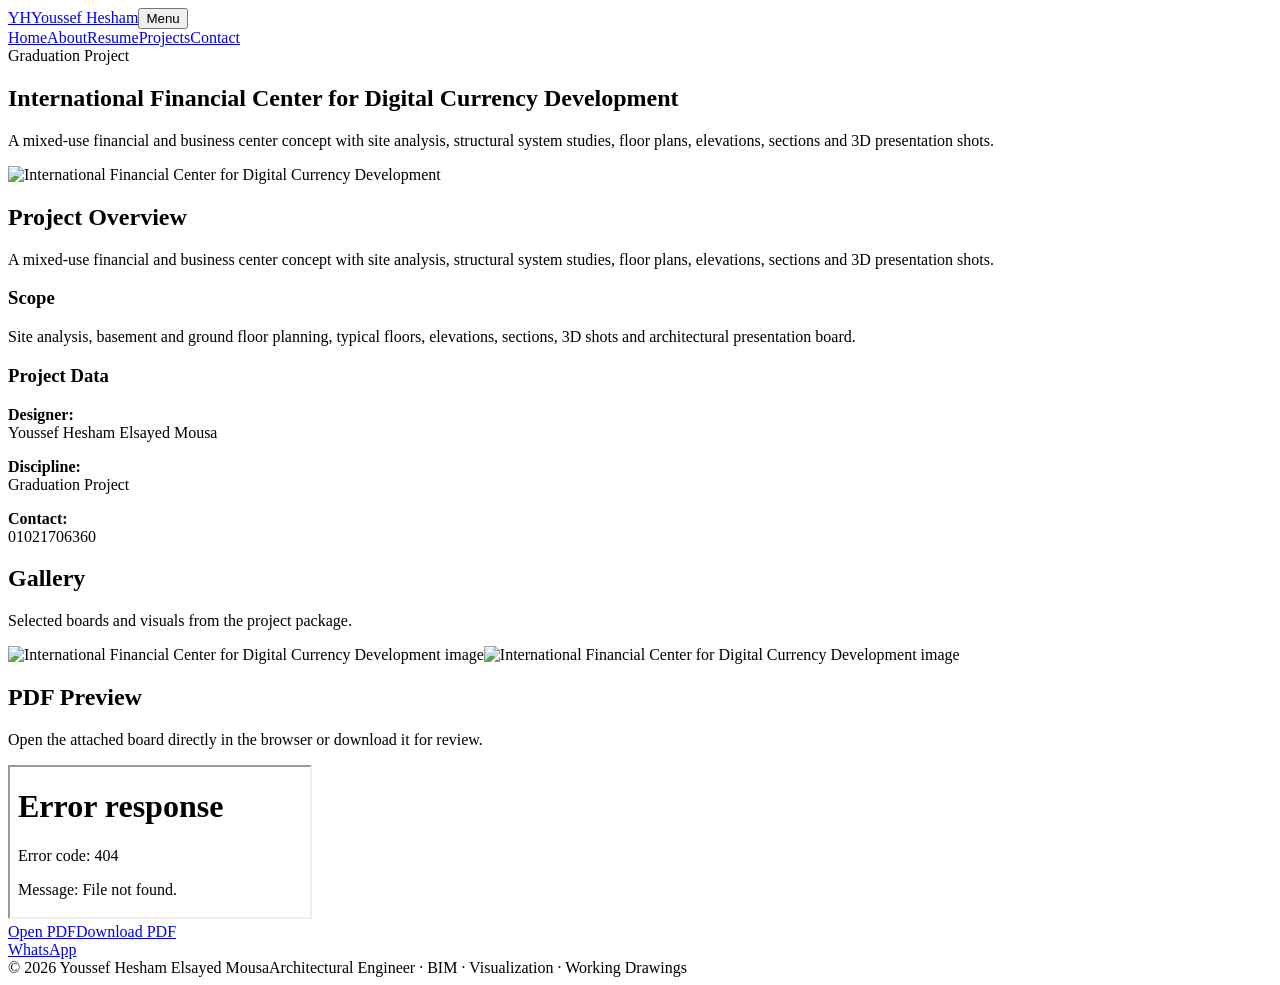
==== project-graduation.html @ c103f19c "Add files via upload" ====
<!doctype html><html lang="en"><head><meta charset="utf-8"><meta name="viewport" content="width=device-width, initial-scale=1"><title>International Financial Center for Digital Currency Development | Youssef Hesham</title><meta name="description" content="Architectural portfolio of Youssef Hesham Elsayed Mousa."><link rel="stylesheet" href="css/style.css"></head><body><header class="nav"><div class="container nav-inner"><a class="brand" href="index.html"><span class="brand-mark">YH</span><span>Youssef Hesham</span></a><button class="menu-btn" data-menu>Menu</button><nav class="nav-links" data-links><a href="index.html">Home</a><a href="about.html">About</a><a href="resume.html">Resume</a><a href="projects.html">Projects</a><a href="contact.html">Contact</a></nav></div></header><main><section class="page-hero"><div class="container page-title reveal"><span class="eyebrow">Graduation Project</span><h1>International Financial Center for Digital Currency Development</h1><p class="lead">A mixed-use financial and business center concept with site analysis, structural system studies, floor plans, elevations, sections and 3D presentation shots.</p><div class="project-hero-img reveal"><img src="assets/images/graduation-board.jpg" alt="International Financial Center for Digital Currency Development"></div></div></section><section class="section"><div class="container project-layout"><div class="panel reveal"><h2>Project Overview</h2><p>A mixed-use financial and business center concept with site analysis, structural system studies, floor plans, elevations, sections and 3D presentation shots.</p><h3>Scope</h3><p>Site analysis, basement and ground floor planning, typical floors, elevations, sections, 3D shots and architectural presentation board.</p></div><aside class="panel side-card reveal"><h3>Project Data</h3><p><strong>Designer:</strong><br>Youssef Hesham Elsayed Mousa</p><p><strong>Discipline:</strong><br>Graduation Project</p><p><strong>Contact:</strong><br>01021706360</p></aside></div></section><section class="section"><div class="container"><div class="section-head reveal"><h2>Gallery</h2><p>Selected boards and visuals from the project package.</p></div><div class="gallery"><img src="assets/images/graduation-board.jpg" alt="International Financial Center for Digital Currency Development image"><img src="assets/images/graduation-board.jpg" alt="International Financial Center for Digital Currency Development image"></div></div></section><section class="section"><div class="container"><div class="section-head reveal"><h2>PDF Preview</h2><p>Open the attached board directly in the browser or download it for review.</p></div><iframe class="pdf-frame reveal" src="assets/pdf/project-03.pdf"></iframe><div class="hero-actions"><a class="btn dark" href="assets/pdf/project-03.pdf" target="_blank">Open PDF</a><a class="btn light" href="assets/pdf/project-03.pdf" download>Download PDF</a></div></div></section></main><a class="whatsapp" href="https://wa.me/201021706360" target="_blank" rel="noopener">WhatsApp</a><footer class="footer"><div class="container footer-inner"><span>© 2026 Youssef Hesham Elsayed Mousa</span><span>Architectural Engineer · BIM · Visualization · Working Drawings</span></div></footer><script src="js/main.js"></script></body></html>
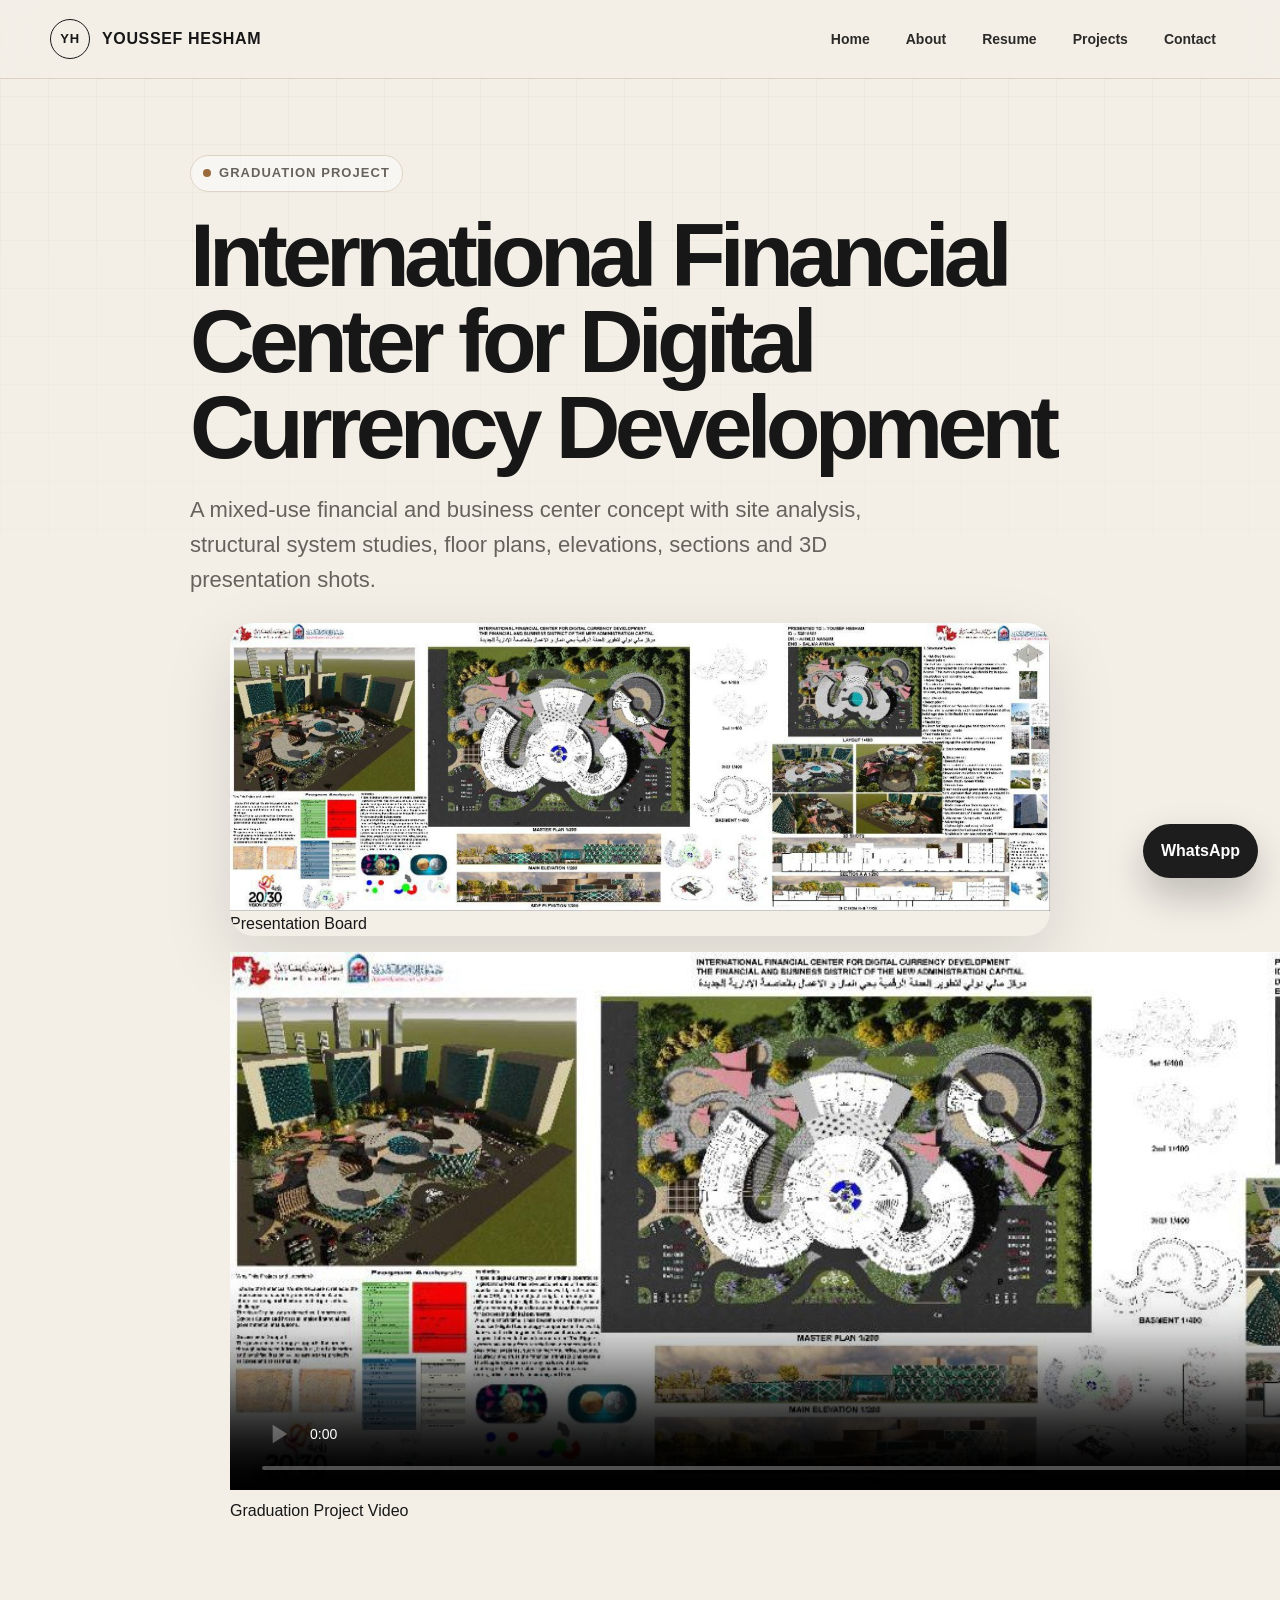
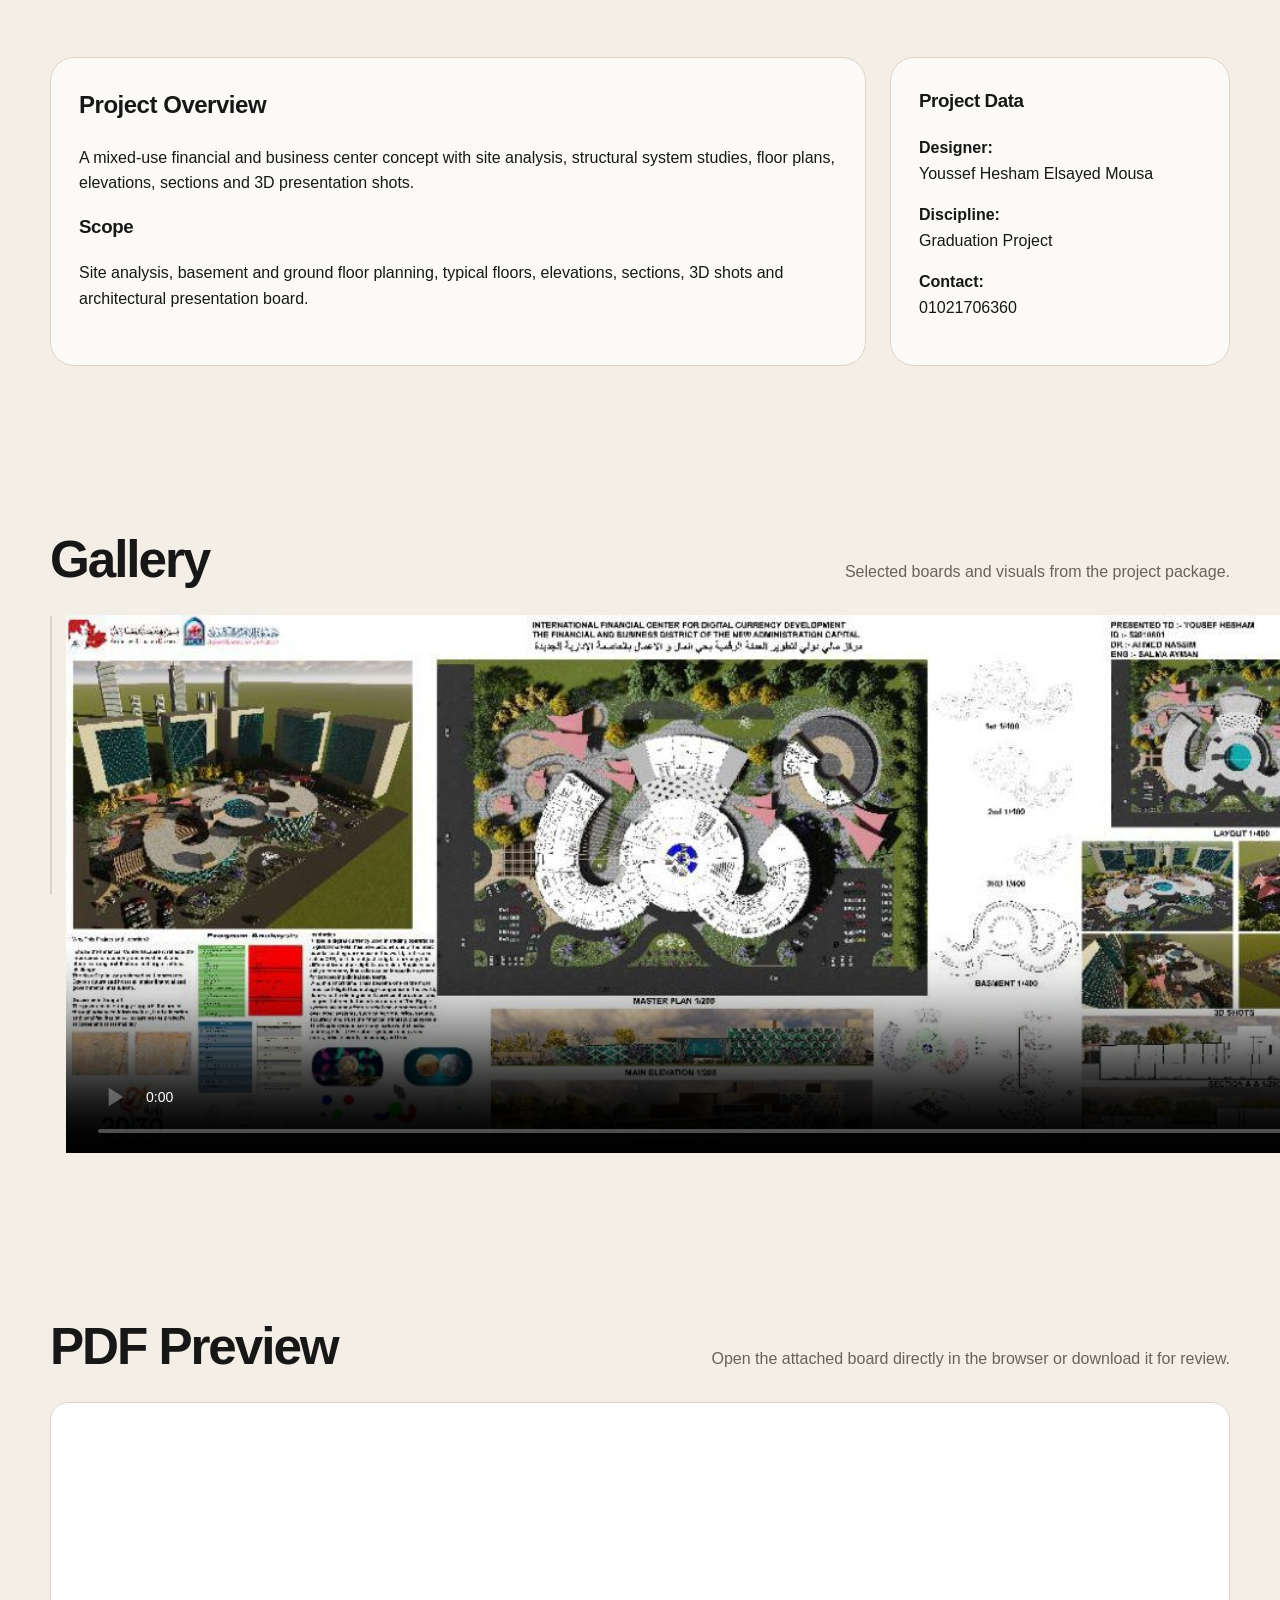
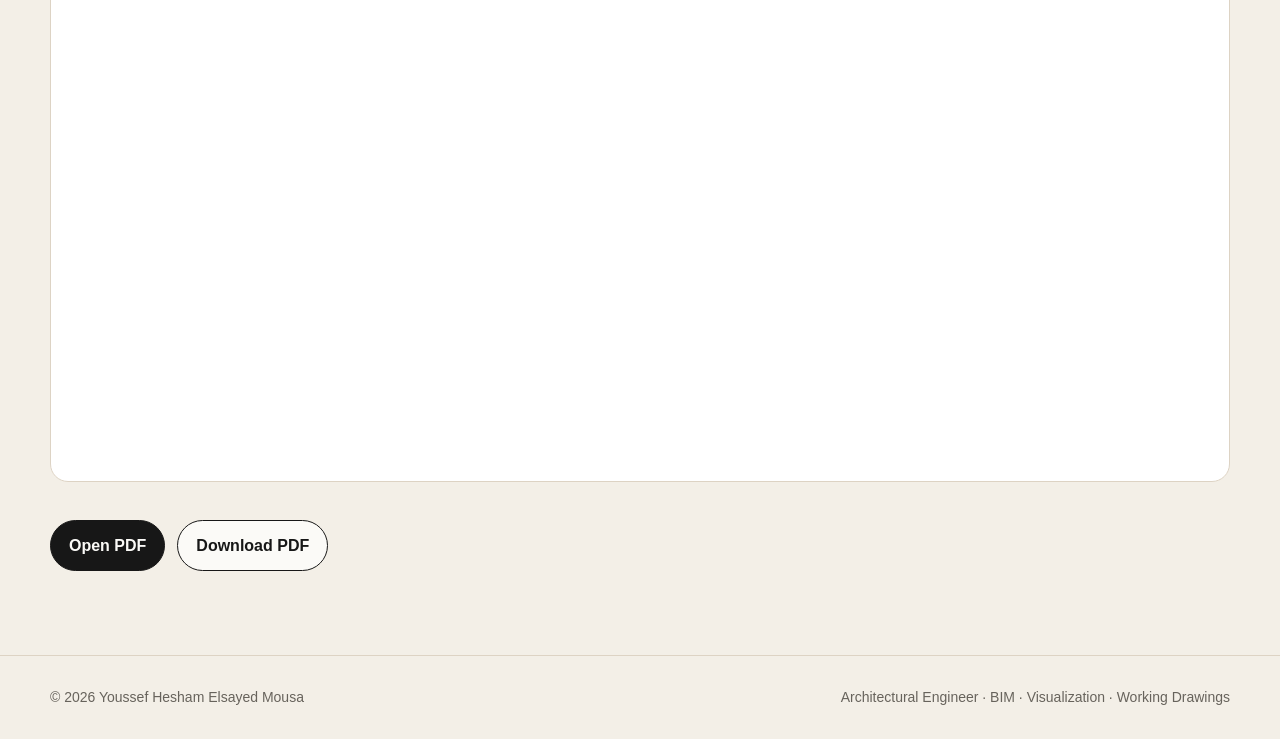
==== commit 6088ccd9: "Add files via upload" ====
--- a/project-graduation.html
+++ b/project-graduation.html
@@ -1 +1 @@
-<!doctype html><html lang="en"><head><meta charset="utf-8"><meta name="viewport" content="width=device-width, initial-scale=1"><title>International Financial Center for Digital Currency Development | Youssef Hesham</title><meta name="description" content="Architectural portfolio of Youssef Hesham Elsayed Mousa."><link rel="stylesheet" href="css/style.css"></head><body><header class="nav"><div class="container nav-inner"><a class="brand" href="index.html"><span class="brand-mark">YH</span><span>Youssef Hesham</span></a><button class="menu-btn" data-menu>Menu</button><nav class="nav-links" data-links><a href="index.html">Home</a><a href="about.html">About</a><a href="resume.html">Resume</a><a href="projects.html">Projects</a><a href="contact.html">Contact</a></nav></div></header><main><section class="page-hero"><div class="container page-title reveal"><span class="eyebrow">Graduation Project</span><h1>International Financial Center for Digital Currency Development</h1><p class="lead">A mixed-use financial and business center concept with site analysis, structural system studies, floor plans, elevations, sections and 3D presentation shots.</p><div class="project-hero-img reveal"><img src="assets/images/graduation-board.jpg" alt="International Financial Center for Digital Currency Development"></div></div></section><section class="section"><div class="container project-layout"><div class="panel reveal"><h2>Project Overview</h2><p>A mixed-use financial and business center concept with site analysis, structural system studies, floor plans, elevations, sections and 3D presentation shots.</p><h3>Scope</h3><p>Site analysis, basement and ground floor planning, typical floors, elevations, sections, 3D shots and architectural presentation board.</p></div><aside class="panel side-card reveal"><h3>Project Data</h3><p><strong>Designer:</strong><br>Youssef Hesham Elsayed Mousa</p><p><strong>Discipline:</strong><br>Graduation Project</p><p><strong>Contact:</strong><br>01021706360</p></aside></div></section><section class="section"><div class="container"><div class="section-head reveal"><h2>Gallery</h2><p>Selected boards and visuals from the project package.</p></div><div class="gallery"><img src="assets/images/graduation-board.jpg" alt="International Financial Center for Digital Currency Development image"><img src="assets/images/graduation-board.jpg" alt="International Financial Center for Digital Currency Development image"></div></div></section><section class="section"><div class="container"><div class="section-head reveal"><h2>PDF Preview</h2><p>Open the attached board directly in the browser or download it for review.</p></div><iframe class="pdf-frame reveal" src="assets/pdf/project-03.pdf"></iframe><div class="hero-actions"><a class="btn dark" href="assets/pdf/project-03.pdf" target="_blank">Open PDF</a><a class="btn light" href="assets/pdf/project-03.pdf" download>Download PDF</a></div></div></section></main><a class="whatsapp" href="https://wa.me/201021706360" target="_blank" rel="noopener">WhatsApp</a><footer class="footer"><div class="container footer-inner"><span>© 2026 Youssef Hesham Elsayed Mousa</span><span>Architectural Engineer · BIM · Visualization · Working Drawings</span></div></footer><script src="js/main.js"></script></body></html>+<!doctype html><html lang="en"><head><meta charset="utf-8"><meta name="viewport" content="width=device-width, initial-scale=1"><title>International Financial Center for Digital Currency Development | Youssef Hesham</title><meta name="description" content="Architectural portfolio of Youssef Hesham Elsayed Mousa."><link rel="stylesheet" href="css/style.css"></head><body><header class="nav"><div class="container nav-inner"><a class="brand" href="index.html"><span class="brand-mark">YH</span><span>Youssef Hesham</span></a><button class="menu-btn" data-menu>Menu</button><nav class="nav-links" data-links><a href="index.html">Home</a><a href="about.html">About</a><a href="resume.html">Resume</a><a href="projects.html">Projects</a><a href="contact.html">Contact</a></nav></div></header><main><section class="page-hero"><div class="container page-title reveal"><span class="eyebrow">Graduation Project</span><h1>International Financial Center for Digital Currency Development</h1><p class="lead">A mixed-use financial and business center concept with site analysis, structural system studies, floor plans, elevations, sections and 3D presentation shots.</p><div class="project-media-grid reveal"><figure class="project-hero-img"><img src="assets/images/graduation-board.jpg" alt="International Financial Center for Digital Currency Development presentation board"><figcaption>Presentation Board</figcaption></figure><figure class="project-video-card"><video class="project-video" autoplay muted loop playsinline controls preload="metadata" poster="assets/images/graduation-board.jpg"><source src="assets/videos/Graduation_pro.mp4" type="video/mp4">Your browser does not support the video tag.</video><figcaption>Graduation Project Video</figcaption></figure></div></div></section><section class="section"><div class="container project-layout"><div class="panel reveal"><h2>Project Overview</h2><p>A mixed-use financial and business center concept with site analysis, structural system studies, floor plans, elevations, sections and 3D presentation shots.</p><h3>Scope</h3><p>Site analysis, basement and ground floor planning, typical floors, elevations, sections, 3D shots and architectural presentation board.</p></div><aside class="panel side-card reveal"><h3>Project Data</h3><p><strong>Designer:</strong><br>Youssef Hesham Elsayed Mousa</p><p><strong>Discipline:</strong><br>Graduation Project</p><p><strong>Contact:</strong><br>01021706360</p></aside></div></section><section class="section"><div class="container"><div class="section-head reveal"><h2>Gallery</h2><p>Selected boards and visuals from the project package.</p></div><div class="gallery gallery-mixed"><img src="assets/images/graduation-board.jpg" alt="International Financial Center for Digital Currency Development presentation board"><video class="gallery-video" autoplay muted loop playsinline controls preload="metadata" poster="assets/images/graduation-board.jpg"><source src="assets/videos/Graduation_pro.mp4" type="video/mp4">Your browser does not support the video tag.</video></div></div></section><section class="section"><div class="container"><div class="section-head reveal"><h2>PDF Preview</h2><p>Open the attached board directly in the browser or download it for review.</p></div><iframe class="pdf-frame reveal" src="assets/pdf/project-03.pdf"></iframe><div class="hero-actions"><a class="btn dark" href="assets/pdf/project-03.pdf" target="_blank">Open PDF</a><a class="btn light" href="assets/pdf/project-03.pdf" download>Download PDF</a></div></div></section></main><a class="whatsapp" href="https://wa.me/201021706360" target="_blank" rel="noopener">WhatsApp</a><footer class="footer"><div class="container footer-inner"><span>© 2026 Youssef Hesham Elsayed Mousa</span><span>Architectural Engineer · BIM · Visualization · Working Drawings</span></div></footer><script src="js/main.js"></script></body></html>
--- a/css/style.css
+++ b/css/style.css
@@ -0,0 +1,7 @@
+:root{
+  --bg:#f3efe7;--paper:#fbfaf7;--ink:#171717;--muted:#67635c;--line:#ddd3c4;--accent:#9b6a3c;--accent-2:#22323f;--white:#fff;--shadow:0 24px 70px rgba(15,15,15,.12);--radius:24px;--radius-sm:16px;--max:1180px;
+}
+*{box-sizing:border-box}html{scroll-behavior:smooth}body{margin:0;font-family:Inter,Arial,Helvetica,sans-serif;background:var(--bg);color:var(--ink);line-height:1.6;overflow-x:hidden}body:before{content:"";position:fixed;inset:0;pointer-events:none;background-image:linear-gradient(rgba(0,0,0,.035) 1px,transparent 1px),linear-gradient(90deg,rgba(0,0,0,.035) 1px,transparent 1px);background-size:48px 48px;mask-image:linear-gradient(to bottom,rgba(0,0,0,.8),transparent 75%);z-index:-1}a{color:inherit;text-decoration:none}img{max-width:100%;display:block}.container{width:min(var(--max),calc(100% - 40px));margin-inline:auto}.nav{position:sticky;top:0;z-index:50;background:rgba(243,239,231,.78);backdrop-filter:blur(18px);border-bottom:1px solid var(--line)}.nav-inner{height:78px;display:flex;align-items:center;justify-content:space-between;gap:24px}.brand{display:flex;align-items:center;gap:12px;font-weight:800;letter-spacing:.04em;text-transform:uppercase}.brand-mark{width:40px;height:40px;border:1px solid var(--ink);display:grid;place-items:center;border-radius:50%;font-size:13px}.nav-links{display:flex;align-items:center;gap:8px}.nav-links a{padding:10px 14px;border-radius:999px;color:#2b2a28;font-size:14px;font-weight:650}.nav-links a:hover,.nav-links a.active{background:var(--ink);color:var(--paper)}.menu-btn{display:none;border:1px solid var(--line);background:var(--paper);border-radius:999px;padding:10px 14px;font-weight:800}.btn{display:inline-flex;align-items:center;justify-content:center;gap:10px;min-height:46px;padding:12px 18px;border-radius:999px;border:1px solid var(--ink);font-weight:750;transition:transform .25s ease,box-shadow .25s ease,background .25s ease}.btn:hover{transform:translateY(-2px);box-shadow:0 12px 24px rgba(0,0,0,.12)}.btn.dark{background:var(--ink);color:var(--paper)}.btn.light{background:var(--paper)}.btn.accent{background:var(--accent);border-color:var(--accent);color:white}.hero{min-height:calc(100vh - 78px);display:grid;align-items:center;padding:70px 0}.hero-grid{display:grid;grid-template-columns:1.05fr .95fr;gap:44px;align-items:center}.eyebrow{display:inline-flex;align-items:center;gap:8px;padding:7px 12px;border:1px solid var(--line);border-radius:999px;background:rgba(255,255,255,.45);font-size:13px;font-weight:750;color:var(--muted);text-transform:uppercase;letter-spacing:.08em}.eyebrow:before{content:"";width:8px;height:8px;background:var(--accent);border-radius:50%}.hero h1,.page-title h1{font-size:clamp(44px,7vw,94px);line-height:.96;letter-spacing:-.065em;margin:20px 0 18px}.lead{font-size:clamp(17px,2vw,22px);color:var(--muted);max-width:760px}.hero-actions{display:flex;flex-wrap:wrap;gap:12px;margin-top:30px}.stats{display:grid;grid-template-columns:repeat(3,1fr);gap:12px;margin-top:36px}.stat{border:1px solid var(--line);border-radius:18px;padding:16px;background:rgba(255,255,255,.48)}.stat strong{display:block;font-size:26px;line-height:1}.stat span{font-size:13px;color:var(--muted);font-weight:650}.hero-card{position:relative;border-radius:var(--radius);overflow:hidden;box-shadow:var(--shadow);background:var(--paper);padding:14px;transform-style:preserve-3d}.hero-card img{aspect-ratio:4/4.9;width:100%;object-fit:cover;border-radius:18px;filter:saturate(.94) contrast(1.04)}.hero-label{position:absolute;left:30px;right:30px;bottom:30px;background:rgba(23,23,23,.82);color:white;border-radius:18px;padding:18px;backdrop-filter:blur(12px)}.hero-label small{color:#d5c8b7;text-transform:uppercase;letter-spacing:.1em}.section{padding:84px 0}.section-head{display:flex;justify-content:space-between;gap:24px;align-items:end;margin-bottom:30px}.section-head h2{font-size:clamp(32px,4vw,56px);line-height:1;letter-spacing:-.04em;margin:0}.section-head p{max-width:520px;color:var(--muted);margin:0}.cards{display:grid;grid-template-columns:repeat(3,1fr);gap:18px}.card{background:rgba(255,255,255,.68);border:1px solid var(--line);border-radius:var(--radius);overflow:hidden;transition:transform .25s ease,box-shadow .25s ease,border-color .25s ease}.card:hover{transform:translateY(-6px);box-shadow:var(--shadow);border-color:#c5b49d}.card-img{height:250px;background:#ddd;overflow:hidden}.card-img img{height:100%;width:100%;object-fit:cover;transition:transform .7s cubic-bezier(.2,.8,.2,1)}.card:hover .card-img img{transform:scale(1.06)}.card-body{padding:22px}.tag{display:inline-flex;padding:6px 10px;border-radius:999px;background:#ede1d1;color:#6f4726;font-size:12px;font-weight:800;text-transform:uppercase;letter-spacing:.07em}.card h3{margin:14px 0 8px;font-size:24px;line-height:1.05}.card p{color:var(--muted);margin:0 0 18px}.meta{display:flex;flex-wrap:wrap;gap:8px}.meta span{border:1px solid var(--line);border-radius:999px;padding:6px 9px;font-size:12px;color:#4d4a45;background:rgba(255,255,255,.5)}.page-hero{padding:76px 0 34px}.page-title{max-width:900px}.two-col{display:grid;grid-template-columns:.9fr 1.1fr;gap:28px;align-items:start}.panel{border:1px solid var(--line);background:rgba(255,255,255,.65);border-radius:var(--radius);padding:28px}.panel h2,.panel h3{margin-top:0;letter-spacing:-.02em}.timeline{display:grid;gap:14px}.timeline-item{border-left:2px solid var(--accent);padding:4px 0 16px 18px}.timeline-item h3{margin:0 0 5px}.timeline-item p{margin:0;color:var(--muted)}.skill-grid{display:grid;grid-template-columns:repeat(4,1fr);gap:14px}.skill{padding:16px;border:1px solid var(--line);border-radius:16px;background:rgba(255,255,255,.58);font-weight:750}.filters{display:flex;gap:10px;flex-wrap:wrap;margin-bottom:24px}.filter{border:1px solid var(--line);background:rgba(255,255,255,.7);border-radius:999px;padding:10px 14px;font-weight:800;cursor:pointer}.filter.active{background:var(--ink);color:var(--paper);border-color:var(--ink)}.project-hero-img{border-radius:var(--radius);overflow:hidden;box-shadow:var(--shadow);margin-top:26px}.project-hero-img img{width:100%;max-height:620px;object-fit:cover}.project-layout{display:grid;grid-template-columns:1fr 340px;gap:24px}.side-card{position:sticky;top:100px}.gallery{display:grid;grid-template-columns:repeat(2,1fr);gap:14px}.gallery img{border-radius:18px;border:1px solid var(--line);height:280px;width:100%;object-fit:cover;background:white}.pdf-frame{width:100%;height:680px;border:1px solid var(--line);border-radius:18px;background:white}.contact-grid{display:grid;grid-template-columns:1fr 1fr;gap:20px}.contact-link{display:flex;align-items:center;justify-content:space-between;gap:18px;padding:20px;border:1px solid var(--line);border-radius:18px;background:rgba(255,255,255,.66);font-weight:800}.footer{border-top:1px solid var(--line);padding:30px 0;color:var(--muted);font-size:14px}.footer-inner{display:flex;justify-content:space-between;gap:20px;flex-wrap:wrap}.whatsapp{position:fixed;right:22px;bottom:22px;z-index:70;background:#1d1d1d;color:#fff;padding:14px 18px;border-radius:999px;box-shadow:0 18px 38px rgba(0,0,0,.22);font-weight:850}.reveal{opacity:0;transform:translateY(22px);transition:opacity .75s ease,transform .75s ease}.reveal.show{opacity:1;transform:none}.tilt{transition:transform .25s ease}.no-results{display:none;padding:28px;border:1px dashed var(--line);border-radius:18px;color:var(--muted)}
+@media (prefers-reduced-motion: reduce){*{animation:none!important;transition:none!important;scroll-behavior:auto!important}.reveal{opacity:1;transform:none}}
+@media (max-width: 900px){.menu-btn{display:inline-flex}.nav-links{position:absolute;top:78px;left:20px;right:20px;display:none;flex-direction:column;align-items:stretch;padding:14px;background:var(--paper);border:1px solid var(--line);border-radius:18px;box-shadow:var(--shadow)}.nav-links.open{display:flex}.nav-links a{text-align:center}.hero-grid,.two-col,.project-layout,.contact-grid{grid-template-columns:1fr}.cards{grid-template-columns:1fr 1fr}.skill-grid{grid-template-columns:1fr 1fr}.section-head{display:block}.side-card{position:static}.pdf-frame{height:560px}}
+@media (max-width: 620px){.container{width:min(100% - 26px,var(--max))}.cards,.stats,.skill-grid,.gallery{grid-template-columns:1fr}.hero{padding:44px 0}.section{padding:58px 0}.card-img{height:220px}.whatsapp{right:14px;bottom:14px;padding:12px 14px}.hero h1,.page-title h1{font-size:44px}.nav-inner{height:70px}.nav-links{top:70px}.pdf-frame{height:460px}}
